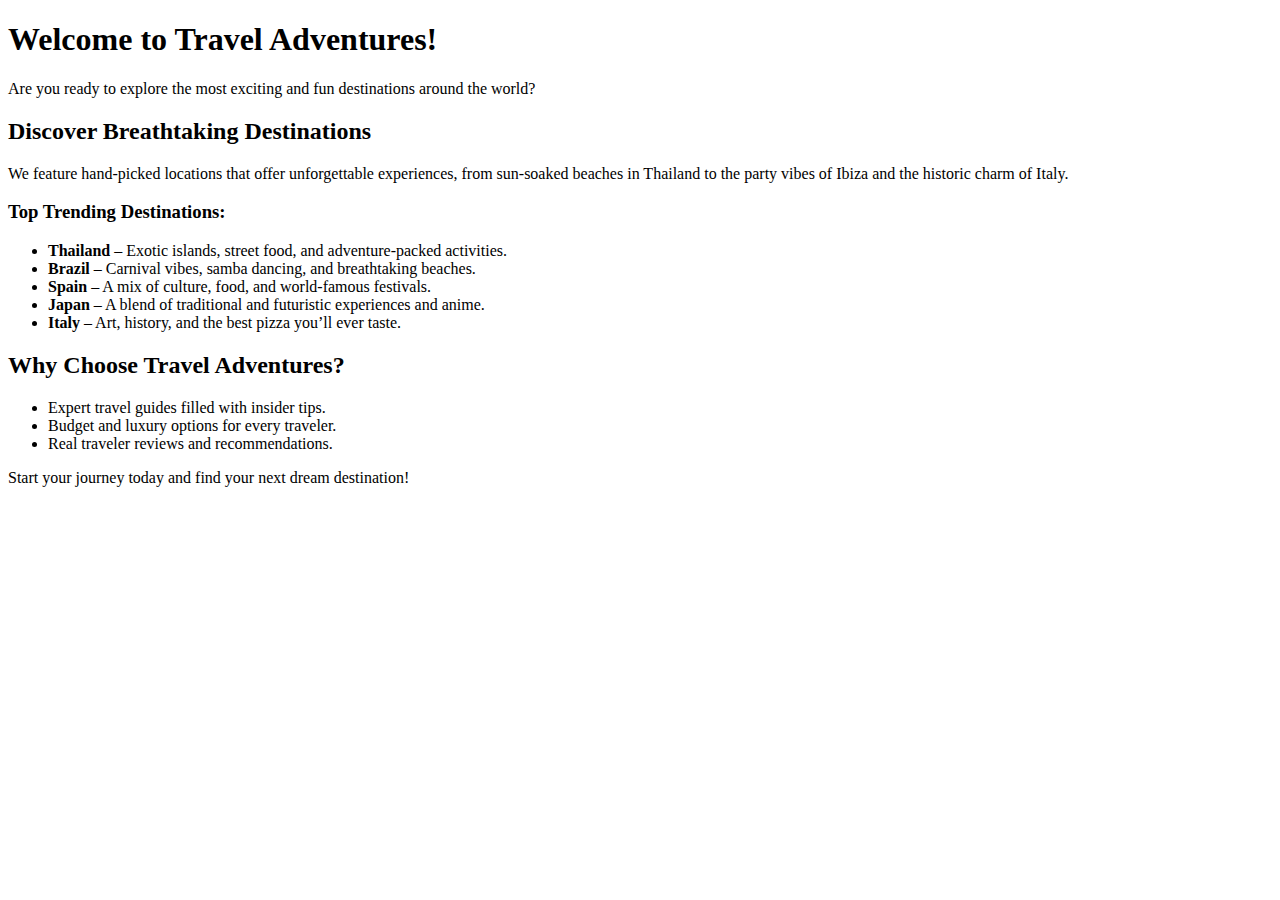
==== index.html @ f17f4ea8 "Add files via upload" ====
<!DOCTYPE html>
<html lang="en">
<head>
    <meta charset="UTF-8">
    <meta name="viewport" content="width=device-width, initial-scale=1.0">
    <meta name="description" content="Explore the best travel destinations including Thailand, Brazil, Spain, Japan, and Italy.">
    <meta name="keywords" content="travel, adventure, best destinations, vacations, Thailand, Brazil, Spain, Japan, Italy">
    <meta name="author" content="Bethwel Majanga">
    <title>Travel Adventures</title>
</head>
<body>
    <header>
        <h1>Welcome to Travel Adventures!</h1>
        <p>Are you ready to explore the most exciting and fun destinations around the world?</p>
    </header>

    <section>
        <h2>Discover Breathtaking Destinations</h2>
        <p>We feature hand-picked locations that offer unforgettable experiences, from sun-soaked beaches in Thailand to the party vibes of Ibiza and the historic charm of Italy.</p>

        <h3>Top Trending Destinations:</h3>
        <ul>
            <li><strong>Thailand</strong> – Exotic islands, street food, and adventure-packed activities.</li>
            <li><strong>Brazil</strong> – Carnival vibes, samba dancing, and breathtaking beaches.</li>
            <li><strong>Spain</strong> – A mix of culture, food, and world-famous festivals.</li>
            <li><strong>Japan</strong> – A blend of traditional and futuristic experiences and anime.</li>
            <li><strong>Italy</strong> – Art, history, and the best pizza you’ll ever taste.</li>
        </ul>
    </section>

    <section>
        <h2>Why Choose Travel Adventures?</h2>
        <ul>
            <li>Expert travel guides filled with insider tips.</li>
            <li>Budget and luxury options for every traveler.</li>
            <li>Real traveler reviews and recommendations.</li>
        </ul>
    </section>

    <footer>
        <p>Start your journey today and find your next dream destination!</p>
    </footer>
</body>
</html>
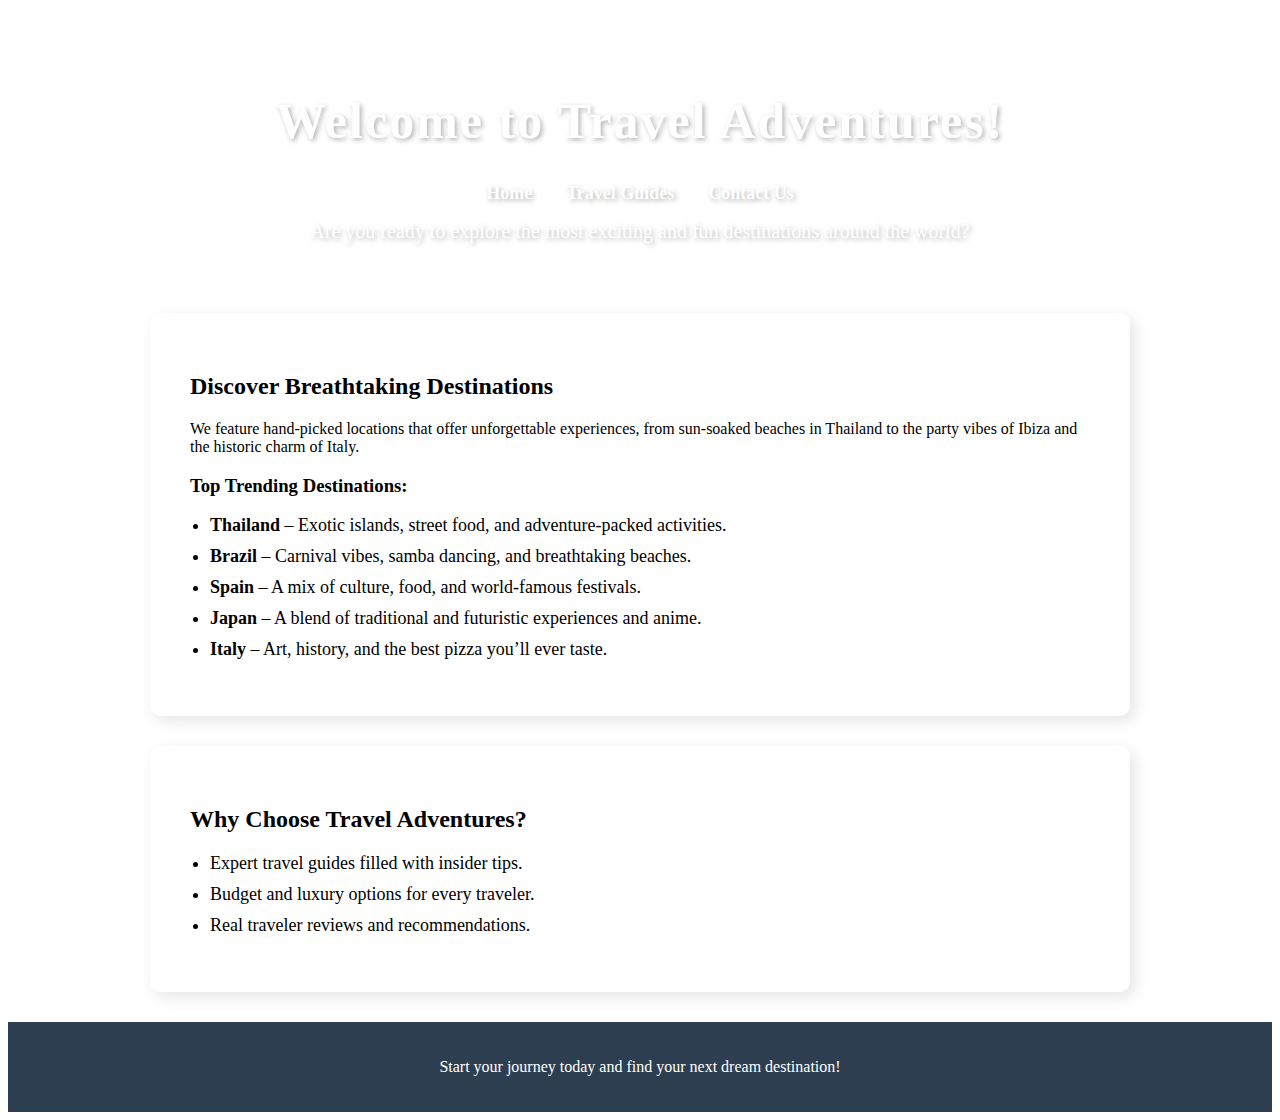
==== commit 297cb0fb: "Add files via upload" ====
--- a/index.html
+++ b/index.html
@@ -6,11 +6,20 @@
     <meta name="description" content="Explore the best travel destinations including Thailand, Brazil, Spain, Japan, and Italy.">
     <meta name="keywords" content="travel, adventure, best destinations, vacations, Thailand, Brazil, Spain, Japan, Italy">
     <meta name="author" content="Bethwel Majanga">
+    <link rel="stylesheet" href="styles.css">
     <title>Travel Adventures</title>
 </head>
 <body>
     <header>
         <h1>Welcome to Travel Adventures!</h1>
+
+        <nav>
+            <ul>
+                <li><a href="index.html">Home</a></li>
+                <li><a href="travel-pages.html">Travel Guides</a></li>
+                <li><a href="contact.html">Contact Us</a></li>
+            </ul>
+        </nav>
         <p>Are you ready to explore the most exciting and fun destinations around the world?</p>
     </header>
 
--- a/styles.css
+++ b/styles.css
@@ -0,0 +1,162 @@
+styles.css
+    font-family: 'Poppins', sans-serif;
+    background-color: #FAF3E0; /* Warm sand-like background */
+    color: #333;
+    margin: 0;
+    padding: 0;
+}
+
+/* Navigation */
+nav {
+    background-color: #D35400; /* Adventure Orange */
+    padding: 15px;
+    text-align: center;
+}
+
+nav ul {
+    list-style: none;
+    padding: 0;
+}
+
+nav ul li {
+    display: inline;
+    margin: 0 15px;
+}
+
+nav ul li a {
+    color: white;
+    text-decoration: none;
+    font-size: 18px;
+    font-weight: bold;
+    transition: color 0.3s ease-in-out;
+}
+
+nav ul li a:hover {
+    color: #FAD7A0; /* Soft golden glow */
+}
+
+/* Header */
+header {
+    text-align: center;
+    padding: 50px;
+    background: url('images/header-bg.jpg') center/cover no-repeat;
+    color: white;
+    text-shadow: 2px 2px 5px rgba(0, 0, 0, 0.3);
+}
+
+header h1 {
+    font-size: 50px;
+    font-weight: bold;
+    letter-spacing: 2px;
+}
+
+header p {
+    font-size: 20px;
+    margin-top: 10px;
+}
+
+/* Sections */
+section {
+    padding: 40px;
+    max-width: 900px;
+    margin: auto;
+    background: white;
+    border-radius: 10px;
+    box-shadow: 5px 5px 15px rgba(0, 0, 0, 0.1);
+    margin-bottom: 30px;
+}
+
+/* Lists */
+ul {
+    padding-left: 20px;
+}
+
+ul li {
+    font-size: 18px;
+    margin-bottom: 10px;
+}
+
+/* Buttons */
+button, input[type="submit"] {
+    background-color: #D35400;
+    color: white;
+    border: none;
+    padding: 12px 20px;
+    font-size: 18px;
+    cursor: pointer;
+    border-radius: 5px;
+    transition: background 0.3s ease-in-out;
+}
+
+button:hover, input[type="submit"]:hover {
+    background-color: #E67E22; /* Slightly lighter orange */
+}
+
+/* Footer */
+footer {
+    background-color: #2C3E50;
+    color: white;
+    text-align: center;
+    padding: 20px;
+    margin-top: 30px;
+}
+
+/* Form Styles */
+form {
+    background-color: #FAD7A0; /* Soft pastel warm tone */
+    padding: 20px;
+    border-radius: 8px;
+    box-shadow: 2px 2px 10px rgba(0, 0, 0, 0.1);
+}
+
+input, select, textarea {
+    width: 100%;
+    padding: 10px;
+    margin: 10px 0;
+    border: 1px solid #D35400;
+    border-radius: 5px;
+}
+
+/* Mobile Responsiveness */
+@media (max-width: 768px) {
+    header h1 {
+        font-size: 35px;
+    }
+
+    nav ul li {
+        display: block;
+        margin-bottom: 10px;
+    }
+
+    section {
+        padding: 20px;
+    }
+
+
+
+/
+@import url('https://fonts.googleapis.com/css2?family=Creepster&display=swap');
+
+/* Apply Horror Font to h1 */
+h1 {
+    font-family: 'Creepster', cursive;
+    font-size: 60px;
+    color: #B22222; /* Dark Blood Red */
+    text-shadow: 3px 3px 8px rgba(0, 0, 0, 0.7); /* Shadow for eerie effect */
+    text-align: center;
+    letter-spacing: 2px;
+}
+
+
+
+
+
+
+
+
+
+
+
+
+
+}
